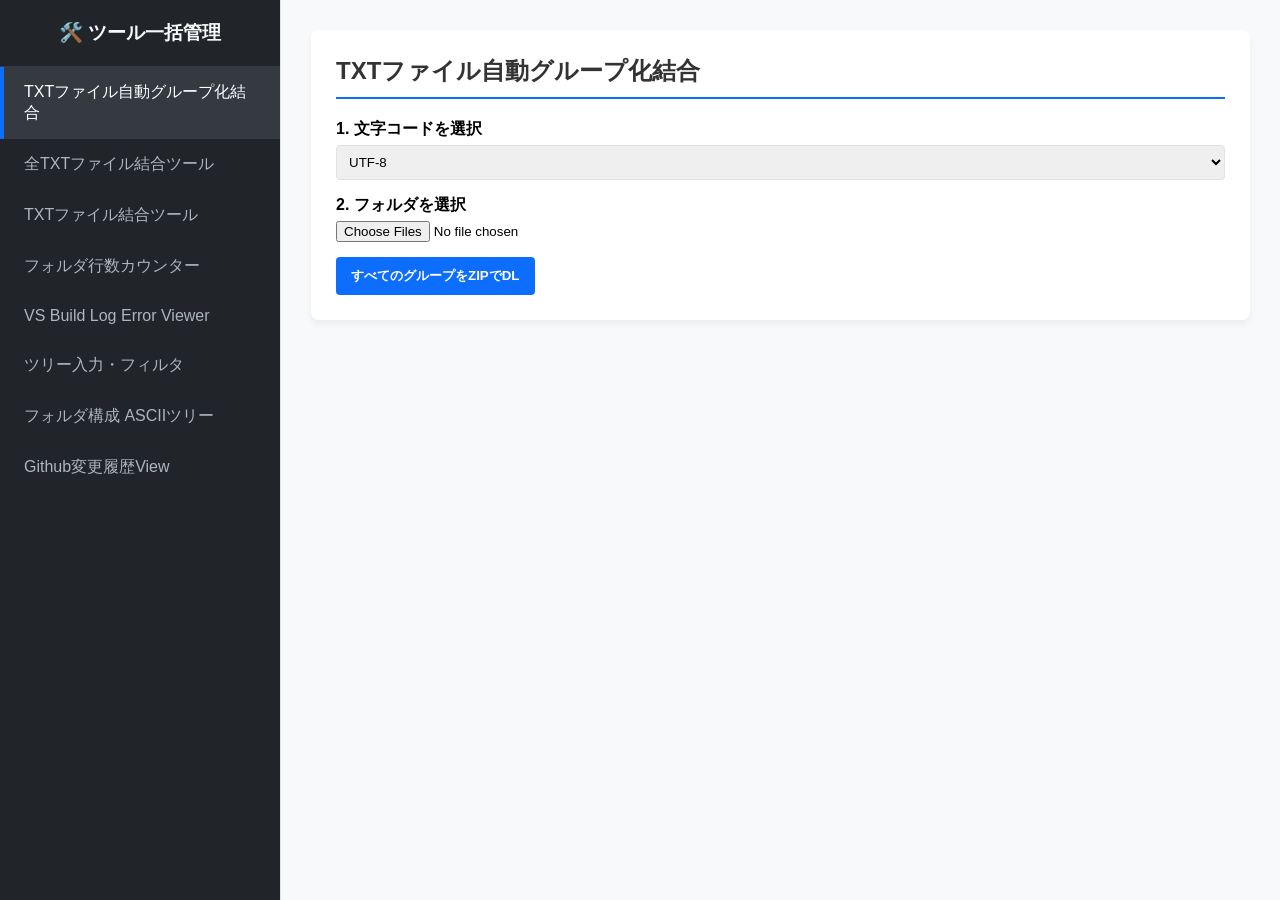
==== HtmlTools.html @ 2ee93bea "html管理" ====
<!DOCTYPE html>
<html lang="ja">
<head>
    <meta charset="UTF-8">
    <meta name="viewport" content="width=device-width, initial-scale=1.0">
    <title>Webツール一括管理システム（拡張版）</title>
    <style>
        :root {
            --bg-color: #f8f9fa;
            --sidebar-bg: #212529;
            --sidebar-color: #f8f9fa;
            --primary-color: #0d6efd;
            --border-color: #dee2e6;
        }
        body {
            font-family: 'Helvetica Neue', Arial, 'Hiragino Kaku Gothic ProN', 'Hiragino Sans', Meiryo, sans-serif;
            margin: 0;
            display: flex;
            height: 100vh;
            background-color: var(--bg-color);
        }
        /* サイドバー */
        .sidebar {
            width: 280px;
            background-color: var(--sidebar-bg);
            color: var(--sidebar-color);
            display: flex;
            flex-direction: column;
            border-right: 1px solid var(--border-color);
        }
        .sidebar-header {
            padding: 20px;
            font-size: 1.2rem;
            font-weight: bold;
            border-bottom: 1px solid #343a40;
            text-align: center;
        }
        .sidebar-menu {
            list-style: none;
            padding: 0;
            margin: 0;
            overflow-y: auto;
            flex-grow: 1;
        }
        .sidebar-menu li a {
            display: block;
            padding: 15px 20px;
            color: #adb5bd;
            text-decoration: none;
            transition: all 0.2s;
            cursor: pointer;
            border-left: 4px solid transparent;
        }
        .sidebar-menu li a:hover, .sidebar-menu li.active a {
            color: #fff;
            background-color: #343a40;
            border-left-color: var(--primary-color);
        }
        /* メインコンテンツエリア */
        .main-content {
            flex-grow: 1;
            padding: 30px;
            overflow-y: auto;
        }
        .tool-panel {
            display: none;
            background: #fff;
            padding: 25px;
            border-radius: 8px;
            box-shadow: 0 4px 6px rgba(0,0,0,0.05);
        }
        .tool-panel.active {
            display: block;
        }
        h2 {
            margin-top: 0;
            margin-bottom: 20px;
            border-bottom: 2px solid var(--primary-color);
            padding-bottom: 10px;
            color: #333;
        }
        /* 各ツール共通の汎用スタイル */
        .form-group { margin-bottom: 15px; }
        label { display: block; margin-bottom: 5px; font-weight: bold; }
        select, input[type="text"], textarea { width: 100%; padding: 8px; border: 1px solid var(--border-color); border-radius: 4px; box-sizing: border-box; }
        button { background-color: var(--primary-color); color: white; border: none; padding: 10px 15px; border-radius: 4px; cursor: pointer; font-weight: bold; }
        button:hover { opacity: 0.9; }
        .btn-secondary { background-color: #6c757d; }
        .badge-list { display: flex; gap: 10px; margin-top: 5px; }
        .badge { background: #e9ecef; padding: 5px 10px; border-radius: 20px; font-size: 0.85rem; }
        .tree-output { background: #2b2b2b; color: #a9b7c6; font-family: monospace; padding: 15px; border-radius: 4px; white-space: pre-wrap; margin-top: 10px; }
    </style>
</head>
<body>

    <div class="sidebar">
        <div class="sidebar-header">🛠️ ツール一括管理</div>
        <ul class="sidebar-menu" id="sidebarMenu"></ul>
    </div>

    <div class="main-content" id="mainContent"></div>

    <script>
        /******************************************************************
         * 【設定エリア】新しいHTML（ツール）を追加したい時は、
         * 以下の「toolList」配列の末尾に要素をコピペで追加するだけです！
         ******************************************************************/
        const toolList = [
            {
                id: "txt-group",
                title: "TXTファイル自動グループ化結合",
                html: `
                    <div class="form-group">
                        <label>1. 文字コードを選択</label>
                        <select><option>UTF-8</option><option>Shift-JIS (CP932)</option></select>
                    </div>
                    <div class="form-group">
                        <label>2. フォルダを選択</label>
                        <input type="file" webkitdirectory directory multiple>
                    </div>
                    <button>すべてのグループをZIPでDL</button>
                `
            },
            {
                id: "txt-all",
                title: "全TXTファイル結合ツール",
                html: `
                    <p style="color:#666;">選択したフォルダ内のすべての .txt ファイルを1つにまとめます。</p>
                    <div class="form-group">
                        <label>1. 文字コードを選択</label>
                        <select><option>UTF-8</option><option>Shift-JIS (CP932)</option></select>
                    </div>
                    <div class="form-group">
                        <label>2. フォルダを選択</label>
                        <input type="file" webkitdirectory directory multiple>
                    </div>
                    <button>結合してダウンロード</button>
                `
            },
            {
                id: "txt-comb",
                title: "TXTファイル結合ツール",
                html: `
                    <div class="form-group">
                        <label>1. 文字コードを選択</label>
                        <select>
                            <option>UTF-8</option><option>Shift-JIS (CP932)</option><option>EUC-JP</option>
                            <option>ISO-2022-JP (JIS)</option><option>UTF-16 (LE)</option><option>UTF-16 (BE)</option>
                        </select>
                    </div>
                    <div class="form-group">
                        <label>2. フォルダを選択</label>
                        <input type="file" webkitdirectory directory multiple>
                    </div>
                    <button>結合済みファイルをZIPでダウンロード</button>
                `
            },
            {
                id: "folder-lines",
                title: "フォルダ行数カウンター",
                html: `
                    <div class="form-group">
                        <label>フォルダを選択</label>
                        <input type="file" webkitdirectory directory multiple>
                    </div>
                `
            },
            {
                id: "vs-error",
                title: "VS Build Log Error Viewer",
                html: `
                    <div class="form-group">
                        <label>表示モード</label>
                        <select>
                            <option>見え方1（全エラー行）</option><option>見え方2（ファイルのみ）</option>
                            <option>見え方3（ファイル＋エラー集約）</option><option>見え方4（エラーコード一覧）</option>
                        </select>
                    </div>
                    <div class="form-group"><label><input type="checkbox" checked> Warning表示</label></div>
                    <fieldset style="border:1px solid var(--border-color); padding:15px; margin-bottom:15px; border-radius:4px;">
                        <legend>▼ 絞り込みフィルター（空欄＝すべて対象）</legend>
                        <div class="form-group"><label>拡張子（例: .cpp,.h）</label><input type="text" placeholder=".cpp,.h"></div>
                        <div class="form-group"><label>ファイル名（部分一致）</label><input type="text"></div>
                        <div class="form-group"><label>エラーコード</label><input type="text"></div>
                        <div class="form-group">
                            <label>エラー種別</label>
                            <select><option>error + warning</option><option>error のみ</option><option>warning のみ</option></select>
                        </div>
                    </fieldset>
                    <fieldset style="border:1px solid var(--border-color); padding:15px; margin-bottom:15px; border-radius:4px;">
                        <legend>▼ 除外ファイル設定</legend>
                        <div class="form-group"><label>モード: <input type="radio" name="ex-mode" checked> テキスト入力 &nbsp; <input type="radio" name="ex-mode"> チェックボックス</label></div>
                        <div class="form-group">
                            <label>除外するファイル名（部分一致）— カンマ区切りで複数指定可</label>
                            <input type="text" style="width:calc(100% - 90px); display:inline-block;"> <button type="button" style="width:80px;">追加</button>
                        </div>
                        <button type="button" class="btn-secondary" style="margin-bottom:15px;">除外リストをクリア</button>
                        <p><strong>描画後に表示されたファイルから除外するものを選択</strong></p>
                        <div style="margin-bottom:10px;">
                            <button type="button" class="btn-secondary">選択したファイルを除外に追加</button>
                            <button type="button" class="btn-secondary">全選択</button><button type="button" class="btn-secondary">全解除</button>
                        </div>
                    </fieldset>
                    <div style="margin-bottom:20px;"><button type="button" style="font-size:1.2rem; padding:10px 30px;">描画</button></div>
                    <div class="badge-list"><span class="badge">Error : 0</span><span class="badge">Warning : 0</span><span class="badge">File : 0</span></div>
                    <div style="margin-top:15px; padding:20px; border:1px dashed #ccc; text-align:center; color:#999;">（描画ボタンを押してください）</div>
                `
            },
            {
                id: "tree-viewer",
                title: "ツリー入力・フィルタ",
                html: `
                    <h3>[見出し] ツリー入力</h3>
                    <div class="form-group"><textarea rows="5" placeholder="ここにツリーテキストを入力するか、ファイルを読み込んでください..."></textarea></div>
                    <button type="button">読み込み ▸ 反映</button>
                    <h3 style="margin-top:20px;">[見出し] フィルタ</h3>
                    <button type="button" class="btn-secondary">＋ フィルタ追加</button>
                    <p style="font-size:0.9rem; color:#666; margin-top:5px;">除外どうし / 抽出どうし = <strong>OR</strong><br>除外グループ と 抽出グループ = <strong>AND</strong></p>
                    <h3 style="margin-top:20px;">[見出し] 結果ツリー</h3>
                    <div class="form-group"><label><input type="checkbox"> フォルダのみ表示</label></div>
                    <div class="tree-output">🌲 結果ツリーがここに表示されます</div>
                `
            },
            {
                id: "folder-tree",
                title: "フォルダ構成 ASCIIツリー",
                html: `
                    <div class="form-group" style="display: flex; justify-content: space-between; align-items: center;">
                        <span>出力先: <code>output / tree.txt</code></span>
                        <button type="button" class="btn-secondary" onclick="alert('コピーしました')">📋 コピー</button>
                    </div>
                    <div class="form-group">
                        <label>フォルダを選択してください：</label>
                        <input type="file" webkitdirectory directory multiple>
                    </div>
                    <div class="tree-output">🌲 フォルダを選択するとASCIIツリーが表示されます</div>
                `
            },
            {
                id: "github-history",
                title: "Github変更履歴View",
                html: `
                    <button type="button" style="margin-bottom:20px;">カレンダー生成</button>
                    <div>
                        <p>コミット数レジェンド:</p>
                        <span style="display:inline-block; width:15px; height:15px; background:#ebedf0; border:1px solid #ccc; vertical-align:middle;"></span> 0
                        <span style="display:inline-block; width:15px; height:15px; background:#9be9a8; vertical-align:middle; margin-left:10px;"></span> 1
                        <span style="display:inline-block; width:15px; height:15px; background:#40c463; vertical-align:middle; margin-left:10px;"></span> 2
                        <span style="display:inline-block; width:15px; height:15px; background:#216e39; vertical-align:middle; margin-left:10px;"></span> 3+
                    </div>
                    <div id="calendar-grid" style="margin-top:20px; display:flex; gap:2px; flex-wrap:wrap;"></div>
                `
            }
            /* ★新しいHTML（ツール）を追加したい時は、ここに以下のように追加するだけです！
               ,
               {
                   id: "my-new-tool",
                   title: "マイ新しいツール",
                   html: `
                       <p>ここに新しいHTMLソースコードをそのまま貼り付けます</p>
                       <button>実行</button>
                   `
               }
            */
        ];

        // --- システム自動生成・管理ロジック ---
        const sidebarMenu = document.getElementById("sidebarMenu");
        const mainContent = document.getElementById("mainContent");

        // リストを元に画面とメニューを自動組み上げ
        toolList.forEach((tool, index) => {
            // 1. サイドバーメニューの生成
            const li = document.createElement("li");
            li.id = `menu-${tool.id}`;
            if (index === 0) li.classList.add("active");
            li.innerHTML = `<a>${tool.title}</a>`;
            li.addEventListener("click", () => switchTab(tool.id));
            sidebarMenu.appendChild(li);

            // 2. メインパネル（画面）の生成
            const panel = document.createElement("div");
            panel.id = tool.id;
            panel.className = `tool-panel ${index === 0 ? 'active' : ''}`;
            panel.innerHTML = `<h2>${tool.title}</h2>${tool.html}`;
            mainContent.appendChild(panel);
        });

        // タブ切り替え関数
        function switchTab(tabId) {
            // すべてのパネルとメニューをリセット
            document.querySelectorAll('.tool-panel').forEach(p => p.classList.remove('active'));
            document.querySelectorAll('.sidebar-menu li').forEach(m => m.classList.remove('active'));

            // 対象をアクティブ化
            document.getElementById(tabId).classList.add('active');
            document.getElementById(`menu-${tabId}`).classList.add('active');
        }
    </script>
</body>
</html>
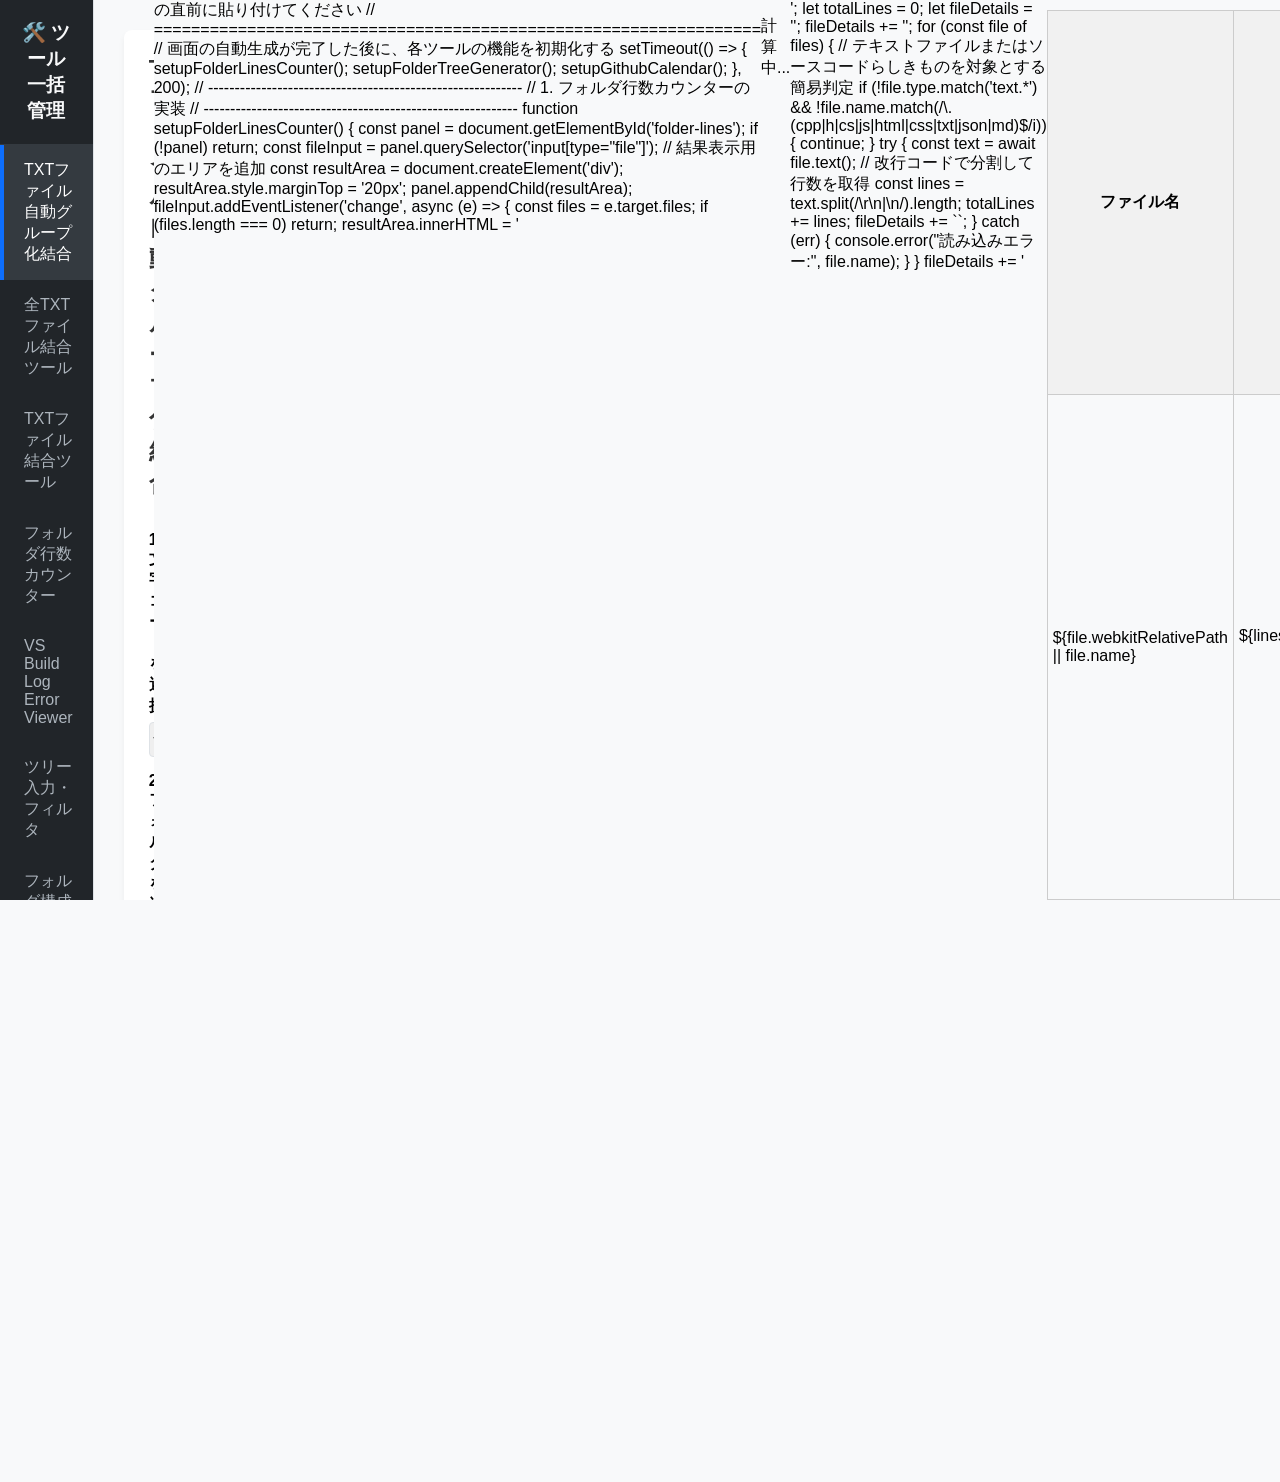
==== commit 5687d1f9: "更新" ====
--- a/HtmlTools.html
+++ b/HtmlTools.html
@@ -296,6 +296,152 @@
             document.getElementById(tabId).classList.add('active');
             document.getElementById(`menu-${tabId}`).classList.add('active');
         }
+
+    	// =================================================================
+        // 【追加分】以下のコードを index.html の </script> の直前に貼り付けてください
+        // =================================================================
+
+        // 画面の自動生成が完了した後に、各ツールの機能を初期化する
+        setTimeout(() => {
+            setupFolderLinesCounter();
+            setupFolderTreeGenerator();
+            setupGithubCalendar();
+        }, 200);
+
+        // -----------------------------------------------------------
+        // 1. フォルダ行数カウンターの実装
+        // -----------------------------------------------------------
+        function setupFolderLinesCounter() {
+            const panel = document.getElementById('folder-lines');
+            if (!panel) return;
+
+            const fileInput = panel.querySelector('input[type="file"]');
+            
+            // 結果表示用のエリアを追加
+            const resultArea = document.createElement('div');
+            resultArea.style.marginTop = '20px';
+            panel.appendChild(resultArea);
+
+            fileInput.addEventListener('change', async (e) => {
+                const files = e.target.files;
+                if (files.length === 0) return;
+
+                resultArea.innerHTML = '<p>計算中...</p>';
+                let totalLines = 0;
+                let fileDetails = '<table style="width:100%; border-collapse:collapse; margin-top:10px;">';
+                fileDetails += '<tr style="background:#f1f1f1;"><th style="border:1px solid #ccc; padding:8px;">ファイル名</th><th style="border:1px solid #ccc; padding:8px;">行数</th></tr>';
+
+                for (const file of files) {
+                    // テキストファイルまたはソースコードらしきものを対象とする簡易判定
+                    if (!file.type.match('text.*') && !file.name.match(/\.(cpp|h|cs|js|html|css|txt|json|md)$/i)) {
+                        continue;
+                    }
+                    try {
+                        const text = await file.text();
+                        // 改行コードで分割して行数を取得
+                        const lines = text.split(/\r\n|\n/).length;
+                        totalLines += lines;
+                        fileDetails += `<tr><td style="border:1px solid #ccc; padding:5px;">${file.webkitRelativePath || file.name}</td><td style="border:1px solid #ccc; padding:5px; text-align:right;">${lines.toLocaleString()} 行</td></tr>`;
+                    } catch (err) {
+                        console.error("読み込みエラー:", file.name);
+                    }
+                }
+                
+                fileDetails += '</table>';
+                resultArea.innerHTML = `<h3 style="color:var(--primary-color);">合計行数: ${totalLines.toLocaleString()} 行</h3>` + fileDetails;
+            });
+        }
+
+        // -----------------------------------------------------------
+        // 2. フォルダ構成 ASCIIツリー生成の実装
+        // -----------------------------------------------------------
+        function setupFolderTreeGenerator() {
+            const panel = document.getElementById('folder-tree');
+            if (!panel) return;
+
+            const fileInput = panel.querySelector('input[type="file"]');
+            const treeOutput = panel.querySelector('.tree-output');
+            
+            fileInput.addEventListener('change', (e) => {
+                const files = e.target.files;
+                if (files.length === 0) return;
+
+                // パス情報から木構造のオブジェクトを作成
+                const root = {};
+                for (const file of files) {
+                    const parts = file.webkitRelativePath.split('/');
+                    let current = root;
+                    for (let i = 0; i < parts.length; i++) {
+                        const part = parts[i];
+                        if (!current[part]) {
+                            current[part] = (i === parts.length - 1) ? null : {}; // ファイルならnull、フォルダなら{}
+                        }
+                        current = current[part];
+                    }
+                }
+
+                // 木構造をASCIIアート文字列に変換する再帰関数
+                function buildTreeString(node, prefix = '') {
+                    let str = '';
+                    const keys = Object.keys(node);
+                    for (let i = 0; i < keys.length; i++) {
+                        const key = keys[i];
+                        const isLast = (i === keys.length - 1);
+                        str += prefix + (isLast ? '└── ' : '├── ') + key + '\n';
+                        
+                        if (node[key] !== null) { // フォルダの場合、再帰
+                            str += buildTreeString(node[key], prefix + (isLast ? '    ' : '│   '));
+                        }
+                    }
+                    return str;
+                }
+
+                const rootName = Object.keys(root)[0];
+                const asciiTree = rootName + '\n' + buildTreeString(root[rootName]);
+                treeOutput.textContent = asciiTree;
+            });
+        }
+
+        // -----------------------------------------------------------
+        // 3. Github変更履歴View（カレンダー草生やし）の実装
+        // -----------------------------------------------------------
+        function setupGithubCalendar() {
+            const panel = document.getElementById('github-history');
+            if (!panel) return;
+
+            const generateBtn = panel.querySelector('button');
+            const grid = document.getElementById('calendar-grid');
+
+            generateBtn.addEventListener('click', () => {
+                grid.innerHTML = ''; // クリア
+                
+                // Githubカレンダーのように横長に配置 (約52週 × 7日)
+                grid.style.display = 'grid';
+                grid.style.gridTemplateColumns = 'repeat(52, 15px)';
+                grid.style.gridTemplateRows = 'repeat(7, 15px)';
+                grid.style.gap = '3px';
+                grid.style.width = 'fit-content';
+
+                const daysInYear = 364; // 52 * 7
+                const colors = ['#ebedf0', '#9be9a8', '#40c463', '#30a14e', '#216e39'];
+
+                for (let i = 0; i < daysInYear; i++) {
+                    const cell = document.createElement('div');
+                    cell.style.width = '15px';
+                    cell.style.height = '15px';
+                    cell.style.borderRadius = '2px';
+                    
+                    // ランダムでコミット数をシミュレート (0が多めになるように)
+                    const randomLvl = Math.random() > 0.6 ? Math.floor(Math.random() * 4) + 1 : 0;
+                    cell.style.backgroundColor = colors[randomLvl];
+                    
+                    // ツールチップ的なもの
+                    cell.title = `Commit Level: ${randomLvl}`;
+                    
+                    grid.appendChild(cell);
+                }
+            });
+        }
     </script>
 </body>
 </html>
